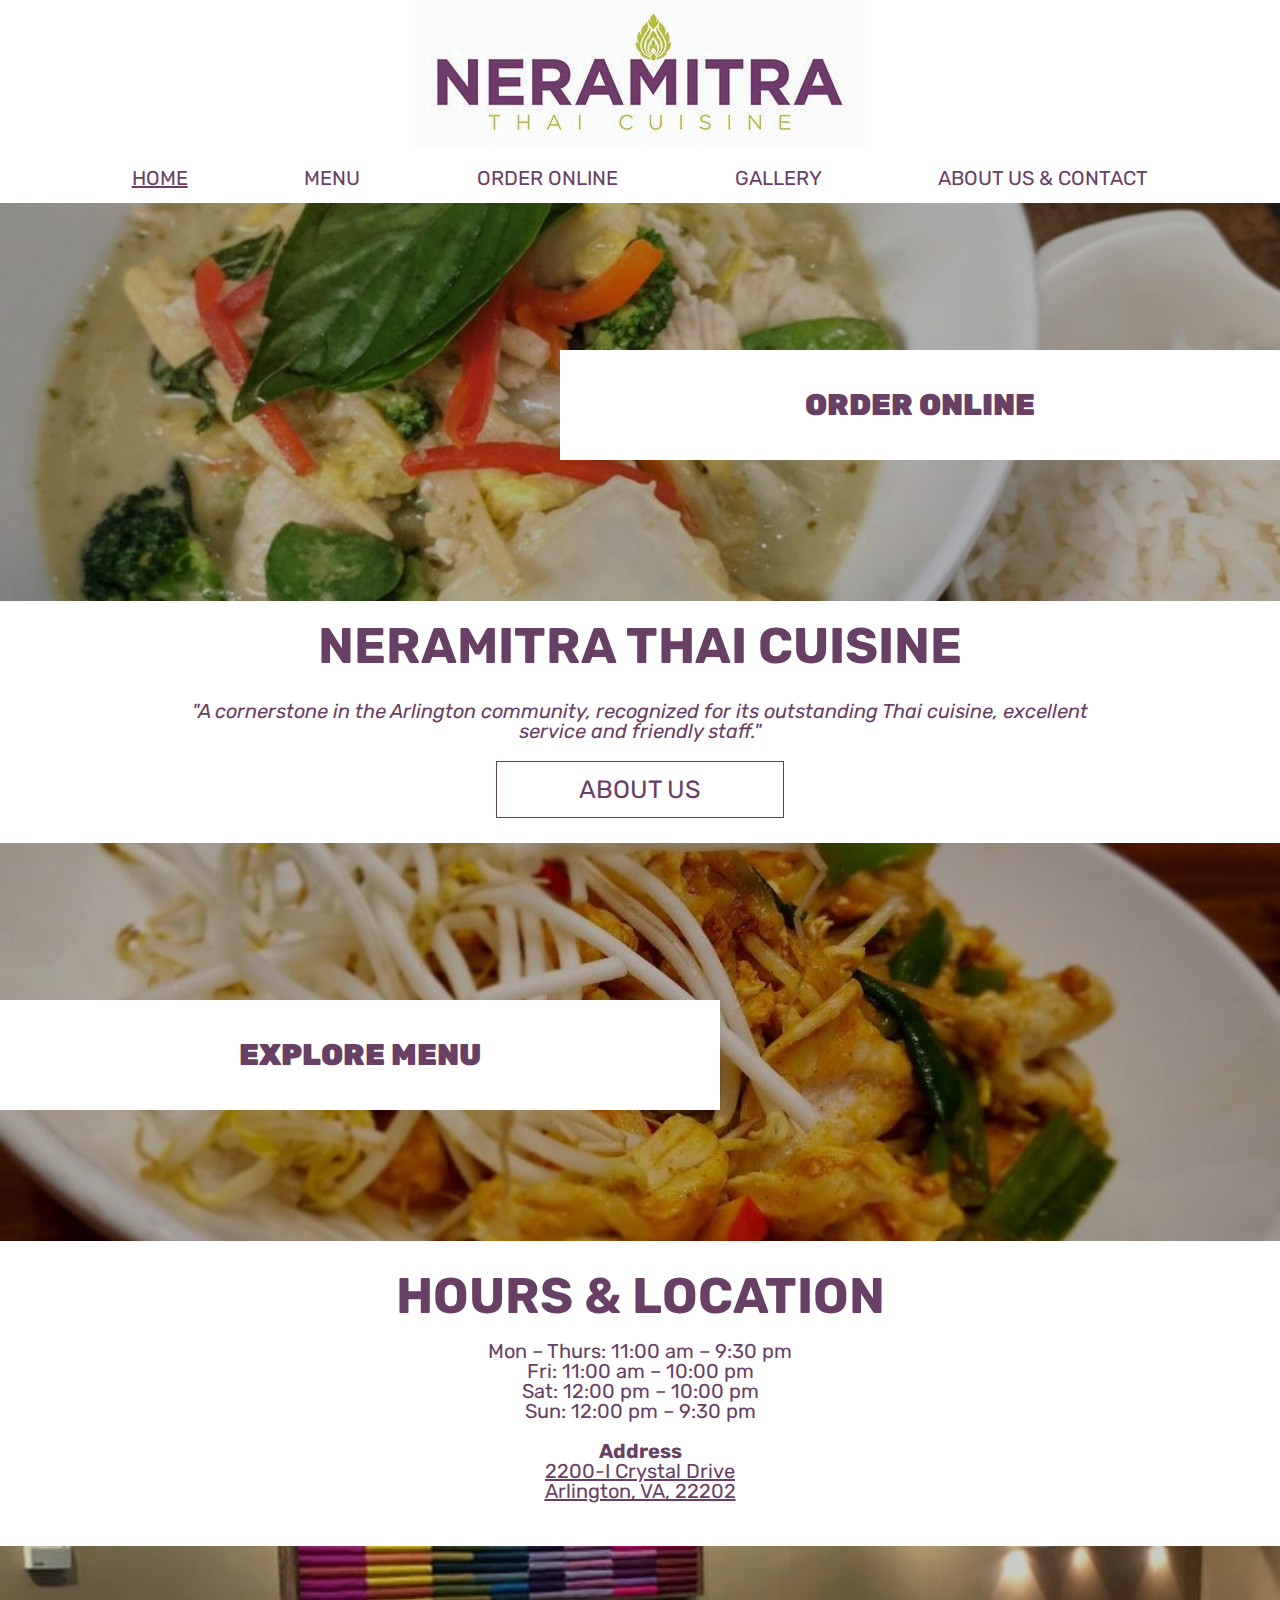
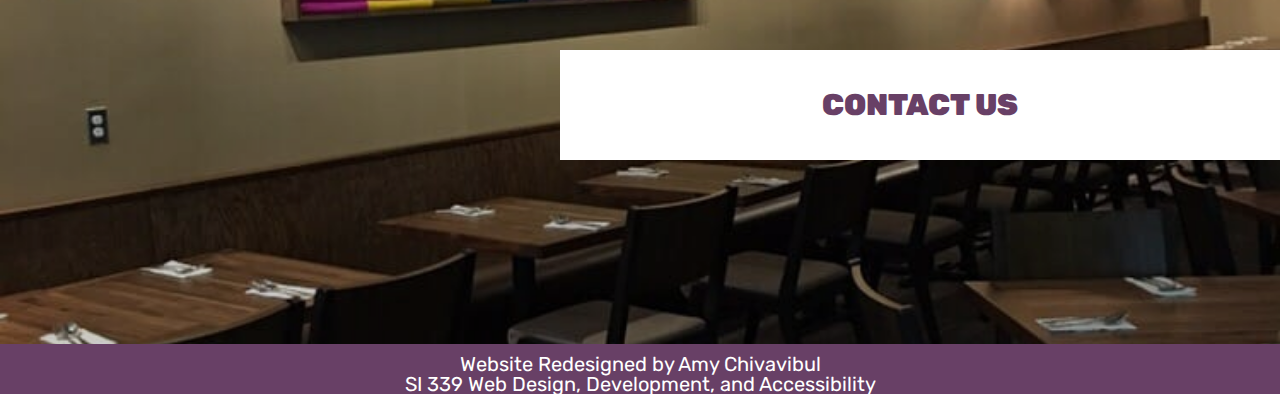
==== index.html @ 6943c6d7 "Add files via upload" ====
<!DOCTYPE html>
<html lang="en">
    <head>
        <meta charset="utf-8">
        <meta name="viewport" content="width=device-width, initial-scale=1.0">
        <link rel="shortcut icon" type="image/png" href="images/icon.jpg"/>
        <link rel="stylesheet" type="text/css" href="css/html5reset.css">
        <link rel="stylesheet" type="text/css" href="css/style.css">
        <link rel="preconnect" href="https://fonts.googleapis.com">
        <link rel="preconnect" href="https://fonts.gstatic.com" crossorigin>
        <link href="https://fonts.googleapis.com/css2?family=Rubik&display=swap" rel="stylesheet">
        <title> Neramitra Thai Cuisine | Arlington, VA 22202</title>
    </head>
    <header> 
        <a href = "index.html" tabindex = "-1">
            <img class = "header_img" src="images/logo.jpg" alt="Neramitra Thai Cuisine">
        </a>
        <div class= "menu_icon" onclick="myFunction(this)" tabindex= "0">
            <div class="bar1"> </div>
            <div class="bar2"></div>
            <div class="bar3"></div>
         </div>
     </header>
     
    <body class = "index_body">
    <main id = "index_main">
        <a class = "skip" href= "#skip" tabindex= "0"> Skip to Main Content</a>
        <nav title = "nav1">
            <div id = "dropdown" class = "oldclass">
                <ul class = "nav_links">
                    <li><a href = "index.html" id= "current_idx" tabindex= "3">Home</a></li>
                    <li><a href = "menu.html" tabindex= "4">Menu</a></li>
                    <li><a href = "https://menupages.com/neramitra-thai-cuisine/2200-i-crystal-dr-arlington?utm_source=eat24hrs.com&utm_medium=grubhub-owned-delivery-properties&utm_campaign=growth_redirect-eat24whitelabel" tabindex= "5">Order Online</a></li>
                    <li><a href = "gallery.html" tabindex= "6">Gallery</a></li>
                    <li><a href = "about.html" tabindex= "7">About Us & Contact</a></li>
                </ul>
            </div>
        </nav>
        <nav title = "nav2">
            <ul class = "nav_links_larger_view">
                <li><a href = "index.html" id = "current_idx_larger">Home</a></li>
                <li><a href = "menu.html">Menu</a></li>
                <li><a href = "https://menupages.com/neramitra-thai-cuisine/2200-i-crystal-dr-arlington?utm_source=eat24hrs.com&utm_medium=grubhub-owned-delivery-properties&utm_campaign=growth_redirect-eat24whitelabel">Order Online</a></li>
                <li><a href = "gallery.html">Gallery</a></li>
                <li><a href = "about.html">About Us & Contact</a></li>
            </ul>
        </nav>
        <div class="main">
             <div class ="main-image">
                <img src="images/gallery/green_curry.jpg" alt="Green curry"/>
                <div class ="main-order">
                        <a href = "https://menupages.com/neramitra-thai-cuisine/2200-i-crystal-dr-arlington?utm_source=eat24hrs.com&utm_medium=grubhub-owned-delivery-properties&utm_campaign=growth_redirect-eat24whitelabel" id = "main-order-button">Order Online</a>
                </div>
            </div>
        <div class= "description">
            <h1 id = "skip"> Neramitra Thai Cuisine</h1>
                <p> "A cornerstone in the Arlington community, recognized for its outstanding Thai cuisine, excellent service and friendly staff."</p>
                <a href = "about.html">About Us</a>    

        </div> 
        <div class= "menu">
            <div class ="menu-image">
                <img src="images/dish1.jpg" alt="Pad Thai"/>
                <div class ="menu-button">
                        <a href = "menu.html">Explore Menu</a>
                </div>
            </div>

        </div>
        <div class="hours"> 
                <h2 id = "hours" >Hours & Location</h2> 
                    <p>Mon – Thurs: 11:00 am – 9:30 pm <br/>
                        Fri: 11:00 am – 10:00 pm <br/>
                        Sat: 12:00 pm – 10:00 pm <br/>
                        Sun: 12:00 pm – 9:30 pm </p>
                <h2>Address</h2> 
                <a href = "https://www.google.com/maps/place/Neramitra+Thai+Cuisine/@38.8546708,-77.0585387,15z/data=!3m2!4b1!5s0x89b7b72f331803b7:0x7edf0a3adffa41c8!4m5!3m4!1s0x89b7b717f307519d:0x68b188810a7311cd!8m2!3d38.8546544!4d-77.0497839">2200-I Crystal Drive <br/>
                    Arlington, VA, 22202</a>
        </div>  
        <div class= "contact"> 
            <div class ="contact-image">
                <img src="images/gallery/dining_room.jpg" alt="Neramitra Wall"/>
                <div class ="contact-button">
                        <a href = "about.html">Contact Us</a>
                </div>
            </div>
        </div>
        </main>
        <footer>
        <p> Website Redesigned by Amy Chivavibul <br/>
            SI 339 Web Design, Development, and Accessibility</p>
        </footer>
        <script src = "js/portfolio.js"> </script>
    </body>
</html>
---- css/style.css ----
body {
  width: 100vw;
  font-family: 'Rubik', sans-serif;
  color: rgba(104,64,102, 1);
  background-color: white;
}

.menu_body {
  background-image: url("../images/wall_2.jpg");
  background-position: center;
  backdrop-filter: blur(3.5px);
  background-size: cover;
  background-repeat: no-repeat;
  background-attachment: fixed;
}

header { 
  width: 100vw;
  display: flex;
  align-items: center;
  justify-content: space-evenly;
  color: rgba(104,64,102, 0.50);
  background-color: white;
}

header > a > img {
  max-width: 75vw;
}

main {
  overflow: hidden;
}

.skip {
  visibility: hidden;
}

footer {
  margin-top: -5px;
  background-color: rgba(104,64,102, 1);
  color: white;
  width: 100vw;
  height: 50px;
  bottom: 0px;
  left: 0;
  text-align: center;
}

footer p {
  padding-top: 10px;
  font-size: 13px;
}

/* Menu appear & disappear */
.oldclass {
  display: none;
}

.newclass { 
  display: flex;
  flex-direction: column;
  align-items: center;
  width: 100vw;
  text-transform: uppercase;
  background-color: rgba(255, 255, 255, 1);
  z-index: 10;
 }

.newclass .nav_links a {
  text-align: center;
  display: block;
  font-size: 25px;
  color: rgba(104,64,102, 0.9);
  font-weight: bold;
  padding: 32px;
  text-decoration: none;
  transition: color 0.5xs;
  transition: background-color 0.5s;
}

#current_idx, #current_idx_larger, #current_menu, #current_menu_larger, #current_about, #current_about_larger, #current_gallery, #current_gallery_larger {
  text-decoration: underline;
}

.nav_links_larger_view {
  display: none;
}

/* Menu icon and functionality */
.menu_icon {
  display: inline-block;
  cursor: pointer;
  padding-right: 10px;
  padding-top: 5px;
}

.bar1, .bar2, .bar3 {
  width: 35px;
  height: 5px;
  background-color: rgb(104,64,102);
  margin-bottom: 6px;
  transition: 0.4s; 
}

.change .bar1 {
  -webkit-transform: rotate(-45deg) translate(-9px, 6px) ;
  transform: rotate(-45deg) translate(-9px, 6px) ;
}

.change .bar2 {
  opacity: 0;
}

.change .bar3 {
  -webkit-transform: rotate(45deg) translate(-8px, -8px) ;
  transform: rotate(45deg) translate(-8px, -8px) ;
}

/* First section of homepage */
.main-image > img, .main-about-image > img {
  position: relative;
  width: 100vw;
  height: 400px;
  object-fit: cover;
  z-index: -1;
  filter: brightness(70%);
}

.main-order > a, .about-us-header > a {
  position: absolute;
  top: 275px;
  font-size: 20px;
  font-weight: 900;
  right: 0px;
  color: rgba(104,64,102, 1);
  background-color: rgba(255, 255, 255, 1);
  text-decoration: none;
  padding: 25px;
  text-transform: uppercase;
  text-align: center;
  transition: background-color 0.75s;
  transition: color 0.75s;
  z-index: 1;
}

.main-order > a:hover, .about-us-header > a:hover {
  color: white;
  background-color: rgba(104,64,102, 1);
}

/* Second part of homepage */
.description {
  display: flex;
  flex-direction: column;
  align-items: center;
  margin-top: -5px;
  background-color: rgba(255, 255, 255, 1);
  color: rgba(104,64,102, 1);
  text-align: center;
  padding: 20px;
}

#skip {
  font-size: 40px;
  text-transform: uppercase;
  font-weight: bolder;
  align-self: center;
}

.description > p {
  font-size: 15px;
  padding-right: 20px;
  font-style: italic;
  height: min-content;
  padding-top: 10px;
  padding-bottom: 10px;
}
.description > a {
  width: 100px;
  color:rgba(104,64,102, 1);
  border: 1.5px solid rgba(104,64,102, 1);
  text-transform: uppercase;
  text-decoration: none;
  transition: background-color 0.75s;
  transition: color 0.75s;
  padding: 15px;
}

.description > a:hover {
  color: white;
  background-color: rgba(104,64,102, 1);
}

/* Third part of homepage */
.menu-image > img {
  margin-top: 5px;
  position: relative;
  width: 100vw;
  height: 400px;
  object-fit: cover;
  z-index: -1;
  filter: brightness(70%);
}

.menu-button > a {
  position: absolute;
  top: 915px;
  left: 0px;
  width: 30vw;
  font-size: 20px;
  font-weight: 900;
  color: rgba(104,64,102, 1);
  background-color: rgba(255, 255, 255, 1);
  text-decoration: none;
  text-transform: uppercase;
  text-align: center;
  padding: 25px;
  padding-left: 30px;
  transition: background-color 0.75s;
  transition: color 0.75s;
}

.menu-button > a:hover {
  color: white;
  background-color: rgba(104,64,102, 1);
}

/* Fourth part of homepage */
.hours {
  margin-top: -5px;
  background-color: white;
  color: rgba(104,64,102, 1);
  display: flex;
  flex-direction: column;
  align-items: center;
  margin-top: -5px;
  text-align: center;
  padding: 20px;
}

.hours > a {
  padding-bottom: 20px;
}

#hours, #contact_skip, #message {
  font-size: 40px;
  text-transform: uppercase;
  font-weight: bolder;
  align-self: center;
  padding-top: 10px;
}

.hours > p {
  font-size: 15px;
  padding-right: 20px;
  height: min-content;
  padding-top: 10px;
  padding-bottom: 10px;
}

.hours > a {
  color:rgba(104,64,102, 1);
}

/* Fifth part of homepage */
.contact-image > img {
  margin-top: 5px;
  position: relative;
  width: 100vw;
  height: 400px;
  object-fit: cover;
  z-index: -1;
  filter: brightness(80%);
}

.contact-button > a {
  position: absolute;
  top: 1525px;
  right: 0px;
  width: 30vw;
  font-size: 20px;
  font-weight: 900;
  color: rgba(104,64,102, 1);
  background-color: rgba(255, 255, 255, 1);
  text-decoration: none;
  text-transform: uppercase;
  text-align: center;
  padding: 25px;
  padding-left: 30px;
  transition: background-color 0.75s;
  transition: color 0.75s;
}

.contact-button > a:hover {
  color: white;
  background-color: rgba(104,64,102, 1);
}


.hours > h2 {
  font-weight: bolder;
} 

#phone {
  padding: 0px;
}
/* Image gallery with using grid */
#gallery {
  display: grid;
  grid-template-columns: 70vw;
  justify-content: center;
}

#gallery > img {
  width: 100%;
  padding-bottom: 10px;
} 

#skip {
  text-align: center;
  padding-bottom: 10px;
}

/* Menu page */
.menu-nav {
  background-color:rgba(255, 255, 255, 0.6);
  padding: 30px;
  margin-top: 20px;
}

.menu_nav_background {
  display: flex;
  flex-direction: column;
  align-items: center;
  background-color:rgba(255, 255, 255, 1);
  padding: 10px 40px 10px 40px;
}

.menu_nav_background > a {
  padding-bottom: 5px;
  text-align: left;
}

.menu_body h2 {
  font-size: 25px;
  text-align: center;
  padding: 8px 0px 10px 0px;
  text-decoration: underline;
}

.menu_body a {
  text-transform: uppercase;
  color:rgba(104,64,102, 1);
  text-decoration: none;
  font-weight: bolder;
  transition: color 0.25s;
}

.menu_body p {
  font-style: italic;
}


.menu_body a:hover {
  color: rgb(212,215,95);
}

.menu_main {
  background-color:rgba(255, 255, 255, 0.6);
  padding: 30px;
  margin-top: 20px;
}

.menu_main_background {
  display: flex;
  flex-direction: column;
  align-items: center;
  text-align: center;
  background-color:rgba(255, 255, 255, 1);
  padding: 10px 40px 10px 40px;
}

 .menu_main_background > a {
  font-size: 20px;
  padding: 5px 0px 10px 0px;
}

.menu_main > .menu_main_background > h3 {
  font-size: 15px;
  padding: 5px 0px 10px 0px;
}

.menu_main_background > p {
  align-items: center;
  font-size: 15px;
}

@media screen and (min-width: 760px) {
  /* Skip to main content */
  .skip {
    visibility: visible;
    left: 10px;
    color: rgb(104,64,102);
    background-color: white;
    padding: 6px;
    z-index: 1;
    -webkit-transition: top 1s ease-out;
    transition: top 1s ease-out;
    position: absolute;
    top: -30px;
  }

  .skip:focus {
    visibility: visible;
    position: absolute;
    top: 0px;
  }

  .about_body > .skip {
    display: block;
    left: 10px;
    color: rgb(104,64,102);
    background-color: white;
    padding: 6px;
    z-index: 1;
    -webkit-transition: top 1s ease-out;
    transition: top 1s ease-out;
    position: absolute;
    top: -30px;
  }
  .about_body > .skip:focus {
    display: block;
    position: absolute;
    top: 0px;
  }

  /* Navigation bar */
  .menu_icon {
    display: none;
  }

  .nav_links_larger_view{
    display: flex;
    justify-content: space-evenly;
    text-transform: uppercase;
    background-color: white;
    font-size: 20px;
    padding: 15px;
  }

  .nav_links_larger_view a{
    text-decoration: none;
    color:rgba(104,64,102, 1);

  }

.newclass { 
  display: none;
}

  .nav_links_larger_view a:hover {
    color: rgb(212,215,95);
  }

  /* Homepage */
  .main-order > a, .menu-button > a, .contact-button > a, .about-us-header > a{
    font-size: 30px;
    width: 50vw;
    padding: 40px;
    background-color: rgba(255, 255, 255, 1);
    text-align: center;
  }

  #skip, #hours, #contact_skip, #message {
    font-size: 50px;
  }

  .description > a {
    font-size: 25px;
    width: 20vw;
  }

  .description > p {
    width: 70vw;
    padding: 20px;
  }

  .description > p, .hours > p, .hours > h2, .hours > a {
    font-size: 20px;
  }

  .hours > p {
    padding: 20px;
  }

  .main-order > a,  .about-us-header > a{
    top: 350px;
  }

  .menu-button > a {
    top: 1000px;
  }

  .contact-button > a {
    top: 1650px;
  }

  footer p {
    padding-top: 10px;
    font-size: 20px;
  }

/* Gallery using grid */
  #gallery {
    display: grid;
    grid-template-columns: 1fr 1fr 1fr 1fr;
  }

  #gallery > img:nth-child(2n+1){
    grid-column: 2 / -1;
  }

  #gallery > img:nth-child(2n){
    grid-column: 1 / 4;
  }

  #gallery > img {
    transition: filter 0.5s;
  } 

  #gallery > img:hover {
    filter: brightness(40%);
  }

  /* Menu grid */
  #menu-grid {
    display: grid;
    grid-template-columns: 30vw 70vw;
  }

  .menu-nav {
    grid-column: 1 / span 1
  }

  .menu_main {
    grid-column: 2 / -1;
    padding-left: 0px;
  }

  .menu_nav_background > a {
    text-align: center;
    font-size: 20px;
    padding-bottom: 20px;
  }
  
}
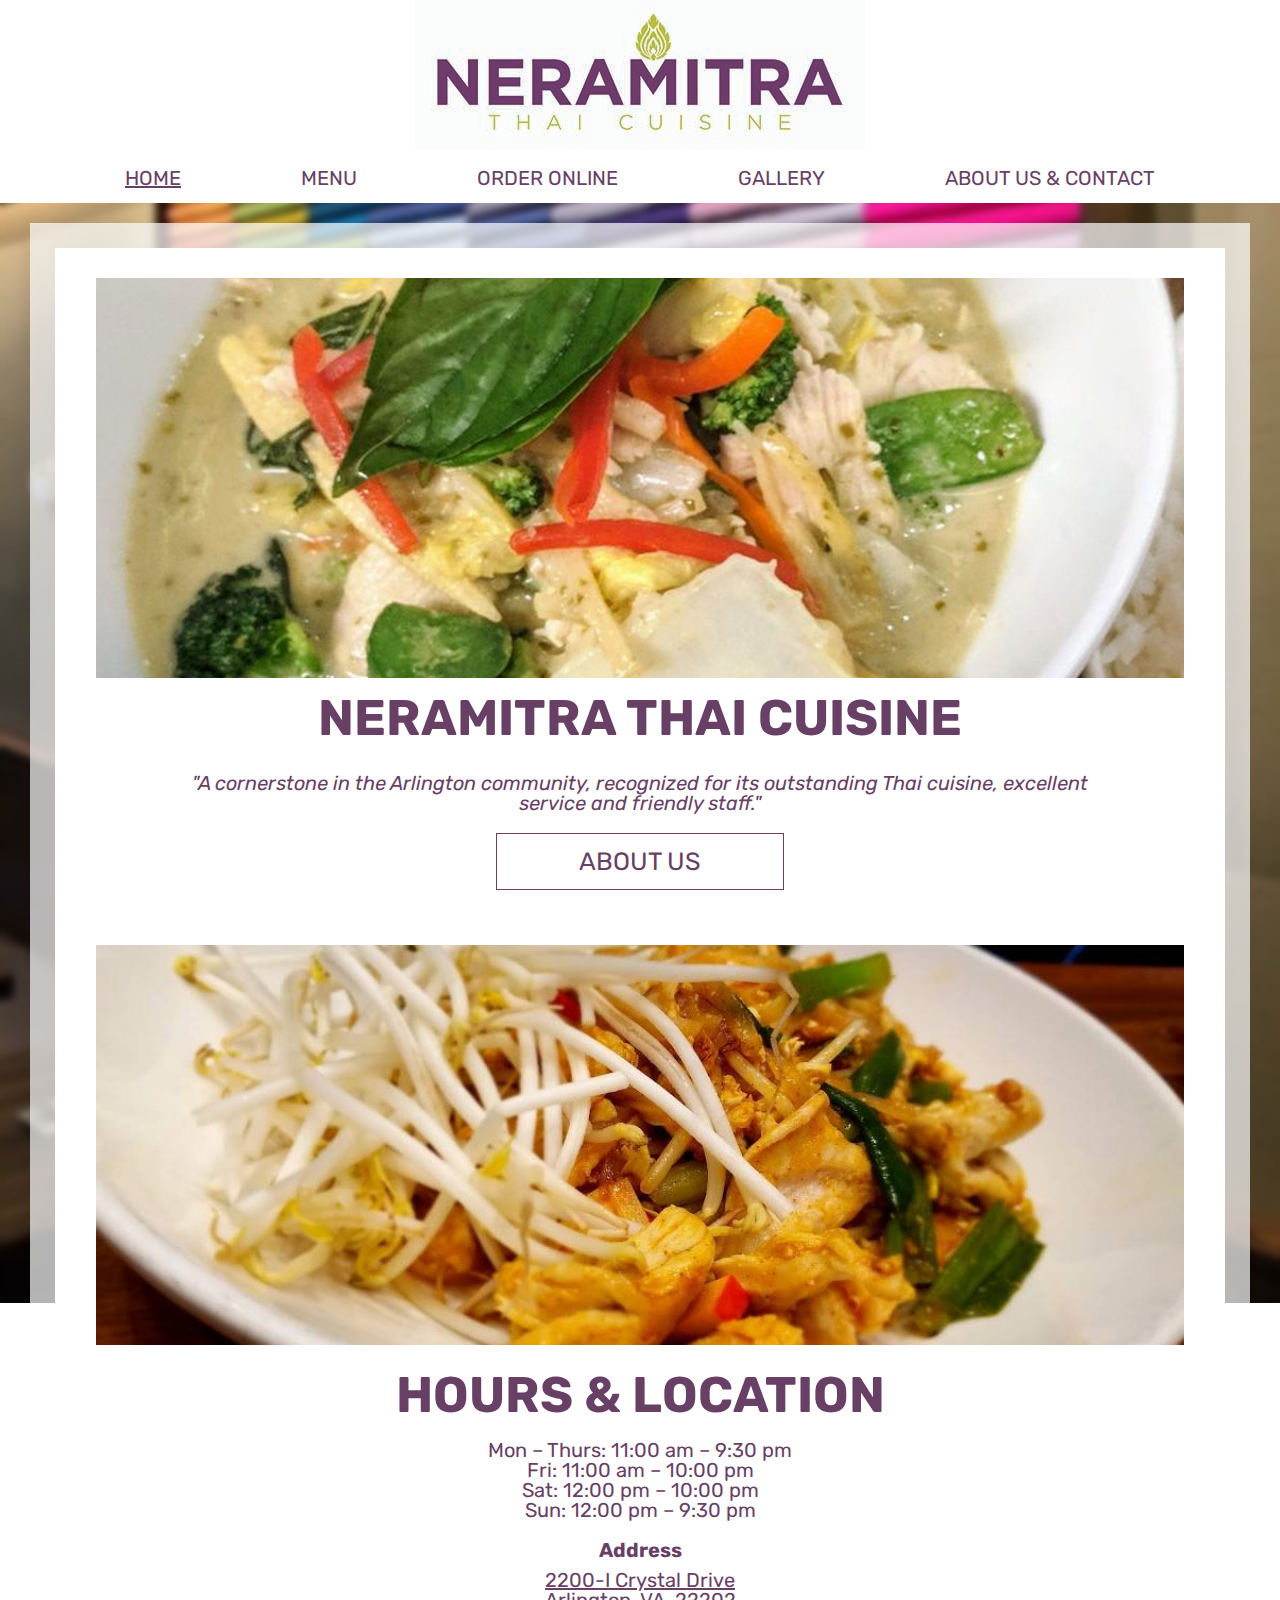
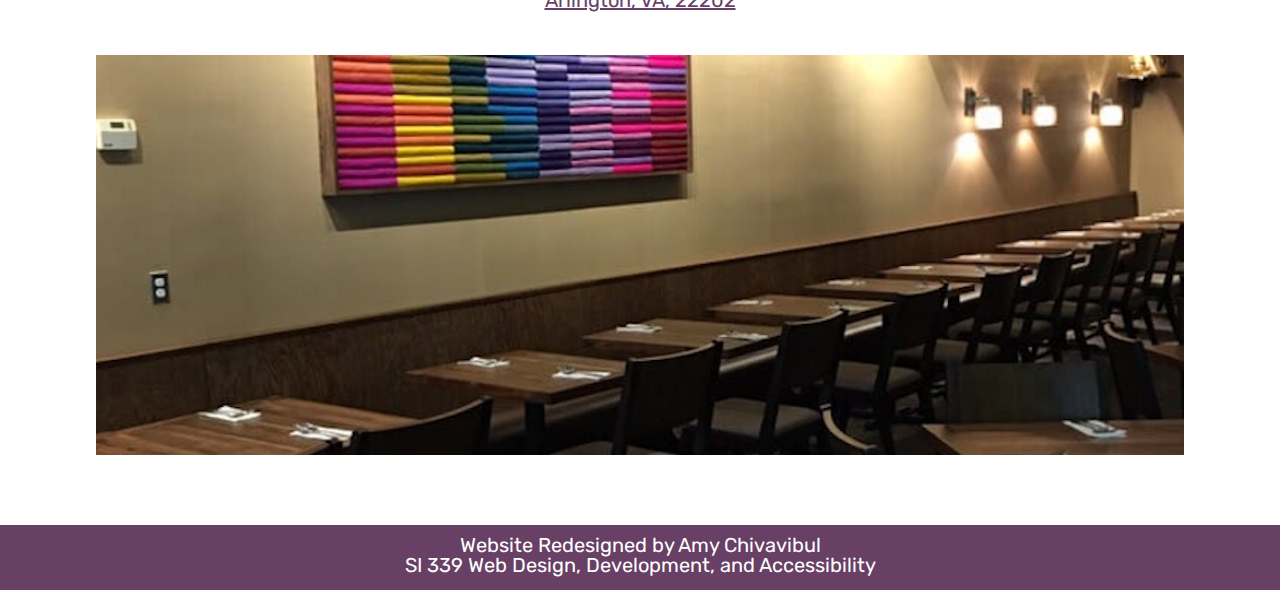
==== commit b98e6c10: "Update index.html" ====
--- a/index.html
+++ b/index.html
@@ -45,43 +45,47 @@
                 <li><a href = "about.html">About Us & Contact</a></li>
             </ul>
         </nav>
-        <div class="main">
-             <div class ="main-image">
-                <img src="images/gallery/green_curry.jpg" alt="Green curry"/>
-                <div class ="main-order">
-                        <a href = "https://menupages.com/neramitra-thai-cuisine/2200-i-crystal-dr-arlington?utm_source=eat24hrs.com&utm_medium=grubhub-owned-delivery-properties&utm_campaign=growth_redirect-eat24whitelabel" id = "main-order-button">Order Online</a>
+        <div class="main_background">
+            <div class = 'index_foreground'>
+                    <div class ="main-image">
+                        <img src="images/gallery/green_curry.jpg" alt="Green curry"/>
+                        <div class ="main-order">
+                            <a href = "https://menupages.com/neramitra-thai-cuisine/2200-i-crystal-dr-arlington?utm_source=eat24hrs.com&utm_medium=grubhub-owned-delivery-properties&utm_campaign=growth_redirect-eat24whitelabel" id = "main-order-button">Order Online</a>
+                        </div>
+
+                    </div>
+                <div class= "description">
+                    <h1 id = "skip"> Neramitra Thai Cuisine</h1>
+                        <p> "A cornerstone in the Arlington community, recognized for its outstanding Thai cuisine, excellent service and friendly staff."</p>
+                        <a href = "about.html">About Us</a>    
+
+                </div> 
+                <div class= "menu">
+                    <div class ="menu-image">
+                        <img src="images/dish1.jpg" alt="Pad Thai"/>
+                        <div class ="menu-button">
+                                <a href = "menu.html">Explore Menu</a>
+                        </div>
+                    </div>
+
                 </div>
-            </div>
-        <div class= "description">
-            <h1 id = "skip"> Neramitra Thai Cuisine</h1>
-                <p> "A cornerstone in the Arlington community, recognized for its outstanding Thai cuisine, excellent service and friendly staff."</p>
-                <a href = "about.html">About Us</a>    
-
-        </div> 
-        <div class= "menu">
-            <div class ="menu-image">
-                <img src="images/dish1.jpg" alt="Pad Thai"/>
-                <div class ="menu-button">
-                        <a href = "menu.html">Explore Menu</a>
-                </div>
-            </div>
-
-        </div>
-        <div class="hours"> 
-                <h2 id = "hours" >Hours & Location</h2> 
-                    <p>Mon – Thurs: 11:00 am – 9:30 pm <br/>
-                        Fri: 11:00 am – 10:00 pm <br/>
-                        Sat: 12:00 pm – 10:00 pm <br/>
-                        Sun: 12:00 pm – 9:30 pm </p>
-                <h2>Address</h2> 
-                <a href = "https://www.google.com/maps/place/Neramitra+Thai+Cuisine/@38.8546708,-77.0585387,15z/data=!3m2!4b1!5s0x89b7b72f331803b7:0x7edf0a3adffa41c8!4m5!3m4!1s0x89b7b717f307519d:0x68b188810a7311cd!8m2!3d38.8546544!4d-77.0497839">2200-I Crystal Drive <br/>
-                    Arlington, VA, 22202</a>
-        </div>  
-        <div class= "contact"> 
-            <div class ="contact-image">
-                <img src="images/gallery/dining_room.jpg" alt="Neramitra Wall"/>
-                <div class ="contact-button">
-                        <a href = "about.html">Contact Us</a>
+                <div class="hours"> 
+                        <h2 id = "hours">Hours & Location</h2> 
+                            <p>Mon – Thurs: 11:00 am – 9:30 pm <br/>
+                                Fri: 11:00 am – 10:00 pm <br/>
+                                Sat: 12:00 pm – 10:00 pm <br/>
+                                Sun: 12:00 pm – 9:30 pm </p>
+                        <h3>Address</h3> 
+                        <a href = "https://www.google.com/maps/place/Neramitra+Thai+Cuisine/@38.8546708,-77.0585387,15z/data=!3m2!4b1!5s0x89b7b72f331803b7:0x7edf0a3adffa41c8!4m5!3m4!1s0x89b7b717f307519d:0x68b188810a7311cd!8m2!3d38.8546544!4d-77.0497839">2200-I Crystal Drive <br/>
+                            Arlington, VA, 22202</a>
+                </div>  
+                <div class= "contact"> 
+                    <div class ="contact-image">
+                        <img src="images/gallery/dining_room.jpg" alt="Neramitra Wall"/>
+                        <div class ="contact-button">
+                                <a href = "about.html">Contact Us</a>
+                        </div>
+                    </div>
                 </div>
             </div>
         </div>
--- a/css/style.css
+++ b/css/style.css
@@ -5,13 +5,13 @@
   background-color: white;
 }
 
-.menu_body {
-  background-image: url("../images/wall_2.jpg");
+.menu_body, #gallery_body, .about_body{
+  background-image: url("../images/wall.jpeg");
+  background-attachment: fixed;
   background-position: center;
-  backdrop-filter: blur(3.5px);
+  background-repeat: no-repeat;
   background-size: cover;
-  background-repeat: no-repeat;
-  background-attachment: fixed;
+  margin-bottom: 5px;
 }
 
 header { 
@@ -32,18 +32,19 @@
 }
 
 .skip {
-  visibility: hidden;
+  display: none;
 }
 
 footer {
-  margin-top: -5px;
+  margin-bottom: -5px;
   background-color: rgba(104,64,102, 1);
   color: white;
   width: 100vw;
-  height: 50px;
+  height: 65px;
   bottom: 0px;
-  left: 0;
-  text-align: center;
+  left: 0px;
+  text-align: center;
+  margin-top: -5px;
 }
 
 footer p {
@@ -51,7 +52,7 @@
   font-size: 13px;
 }
 
-/* Menu appear & disappear */
+/* Menu items appear & disappear */
 .oldclass {
   display: none;
 }
@@ -118,6 +119,7 @@
 
 /* First section of homepage */
 .main-image > img, .main-about-image > img {
+  display: flex;
   position: relative;
   width: 100vw;
   height: 400px;
@@ -249,7 +251,11 @@
   align-self: center;
   padding-top: 10px;
 }
-
+#message {
+  padding-top: 20px;
+  padding-bottom: 20px;
+  
+}
 .hours > p {
   font-size: 15px;
   padding-right: 20px;
@@ -297,7 +303,7 @@
 }
 
 
-.hours > h2 {
+.hours > h3 {
   font-weight: bolder;
 } 
 
@@ -307,7 +313,7 @@
 /* Image gallery with using grid */
 #gallery {
   display: grid;
-  grid-template-columns: 70vw;
+  grid-template-columns: 80vw;
   justify-content: center;
 }
 
@@ -319,6 +325,21 @@
 #skip {
   text-align: center;
   padding-bottom: 10px;
+}
+
+.gallery_background, .about_background { 
+  background-color:rgba(255, 255, 255, 0.7);
+  margin-top: 20px;
+  padding: 5px;
+}
+
+.gallery_foreground, .about_foreground{
+  background-color:white;
+  width: 90vw;
+  margin-top: 30px;
+  margin-left: auto;
+  margin-right: auto;
+  padding-top: 20px;
 }
 
 /* Menu page */
@@ -363,6 +384,7 @@
 
 .menu_body a:hover {
   color: rgb(212,215,95);
+  text-decoration: underline;
 }
 
 .menu_main {
@@ -395,10 +417,44 @@
   font-size: 15px;
 }
 
+/* Style inputs with type="text", select elements and textareas */
+input[type=text], select, textarea {
+  width: 100%; /* Full width */
+  padding: 12px; /* Some padding */ 
+  border: 1px solid #ccc; /* Gray border */
+  border-radius: 4px; /* Rounded borders */
+  box-sizing: border-box; /* Make sure that padding and width stays in place */
+  margin-top: 6px; /* Add a top margin */
+  margin-bottom: 16px; /* Bottom margin */
+  resize: vertical /* Allow the user to vertically resize the textarea (not horizontally) */
+}
+
+/* Style the submit button with a specific background color etc */
+input[type=submit] {
+  background-color: rgba(104,64,102, 1);
+  color: white;
+  padding: 12px 20px;
+  border: none;
+  border-radius: 4px;
+  cursor: pointer;
+}
+
+/* When moving the mouse over the submit button, add a darker green color */
+input[type=submit]:hover {
+  background-color: black;
+}
+
+/* Add a background color and some padding around the form */
+.form {
+  border-radius: 5px;
+  background-color: #f2f2f2;
+  padding: 20px;
+}
+
 @media screen and (min-width: 760px) {
   /* Skip to main content */
   .skip {
-    visibility: visible;
+    display:block;
     left: 10px;
     color: rgb(104,64,102);
     background-color: white;
@@ -411,12 +467,12 @@
   }
 
   .skip:focus {
-    visibility: visible;
+    display: block;
     position: absolute;
     top: 0px;
   }
 
-  .about_body > .skip {
+  .about_body > .skip, .menu_body > .skip {
     display: block;
     left: 10px;
     color: rgb(104,64,102);
@@ -428,18 +484,25 @@
     position: absolute;
     top: -30px;
   }
-  .about_body > .skip:focus {
+  .about_body > .skip:focus, .menu_body > .skip:focus {
     display: block;
     position: absolute;
     top: 0px;
   }
 
+  .menu_body > .skip {
+    text-transform: capitalize;
+    text-decoration: underline;
+  }
+
+
   /* Navigation bar */
   .menu_icon {
     display: none;
   }
 
-  .nav_links_larger_view{
+
+  .nav_links_larger_view {
     display: flex;
     justify-content: space-evenly;
     text-transform: uppercase;
@@ -451,10 +514,12 @@
   .nav_links_larger_view a{
     text-decoration: none;
     color:rgba(104,64,102, 1);
-
-  }
-
-.newclass { 
+    padding-right: 10px;
+    padding-left: 10px;
+    font-weight: 400;
+  }
+
+  .newclass { 
   display: none;
 }
 
@@ -485,10 +550,13 @@
     padding: 20px;
   }
 
-  .description > p, .hours > p, .hours > h2, .hours > a {
+  .description > p, .hours > p, .hours > h3, .hours > a {
     font-size: 20px;
   }
 
+  .hours > h3 {
+    padding-bottom: 10px;
+  }
   .hours > p {
     padding: 20px;
   }
@@ -511,21 +579,20 @@
   }
 
 /* Gallery using grid */
-  #gallery {
-    display: grid;
-    grid-template-columns: 1fr 1fr 1fr 1fr;
-  }
-
-  #gallery > img:nth-child(2n+1){
-    grid-column: 2 / -1;
-  }
-
-  #gallery > img:nth-child(2n){
-    grid-column: 1 / 4;
+#gallery {
+    display: flex;
+    flex-direction: row;
+    justify-content: space-between;
+    justify-content: center;
+    flex-wrap: wrap;
   }
 
   #gallery > img {
     transition: filter 0.5s;
+    max-width: 350px;
+    padding-left: 10px;
+    padding-right: 10px;
+    overflow:scroll;
   } 
 
   #gallery > img:hover {
@@ -552,5 +619,142 @@
     font-size: 20px;
     padding-bottom: 20px;
   }
+  /* About page */
+  input[type=submit] {
+    width: 200px;
+}
+}
+
+
+@media screen and (min-width: 850px) {
+  /* Navigation bar */
+  .nav_links_larger_view {
+    justify-content: space-evenly;
+  }
+
+  /* Index */
+  .index_body {
+    background-image: url("../images/wall.jpeg");
+    background-attachment: fixed;
+    background-position: center;
+    background-repeat: no-repeat;
+    background-size: cover;
+    margin-bottom: 5px;
+  }
+
+  .main_background {
+    background-color: rgba(255, 255, 255, 0.7);
+    padding: 5px;
+    margin-left: 30px;
+    margin-right: 30px;
+    margin-bottom: 30px;
+    margin-top: 20px;
+  }
+
+  .index_foreground {
+    background-color: white;
+    margin: 20px;
+  }
+  .main-image > img, .main-about-image > img, .menu-image > img, .contact-image > img {
+    display: flex;
+    z-index: 10;
+    filter: brightness(100%);
+    margin-left: auto;
+    margin-right: auto;
+    padding-top: 30px;
+    width: 85vw;
+  }
+
+  .contact-image > img {
+    padding-bottom: 20px;
+    padding-top: 0px;
+  }
+
+  .main-image {
+    display: grid;
+    display: flex;
+    margin-left: auto;
+    margin-right: auto;
+    grid-template-columns: 85vw;
+  }
+
+  .menu-button > a{
+    z-index: 100;
+    width: max-content;
+    top: 500px; 
+    left: 37.5vw;
+  }
+
+  .main-order > a, .menu-button > a, .contact-button > a, #main-order-button {
+    display: none;
+
+  }
+
+  .hours > a:hover {
+    color: rgb(212,215,95);
+  }
+
+
+  .index_foreground, .main-image > img, .menu-image > img, .main-about-image > img, .gallery_foreground, #gallery > img {
+    animation-duration: 3s;
+    animation-name: slideup;
+  }
+
+  .description{
+    animation-delay: 1s;
+    animation-duration: 3s;
+    animation-name: slideup;
+  }
+
+
   
-}
+  @keyframes slideup {
+    from {
+      margin-top: 50%;
+    }
+  
+    to {
+      margin-top: intial;
+    }
+  }
+
+  /* Gallery */
+.gallery_foreground {
+  padding-left: 10px;
+  padding-right: 10px;
+  margin-top: 20px;
+}
+
+.gallery_background, .about_background { 
+  width: 95vw;
+  margin-left: auto;
+  margin-right: auto;
+}
+
+.menu-nav {
+  margin-left: 30px;
+  margin-bottom: 30px;
+}
+
+.menu_main {
+  margin-right: 30px;
+  margin-bottom: 30px;
+}
+
+.gallery_background, .about_background{
+  margin-bottom: 30px;
+}
+
+.gallery_foreground, .about_foreground {
+  padding-bottom: 20px;
+  margin-bottom: 20px;
+}
+
+}
+
+@media screen and (prefers-reduced-motion: reduce) {
+  .bar1, .bar2, .bar3 {
+    transition: 0s; 
+  }
+
+}
